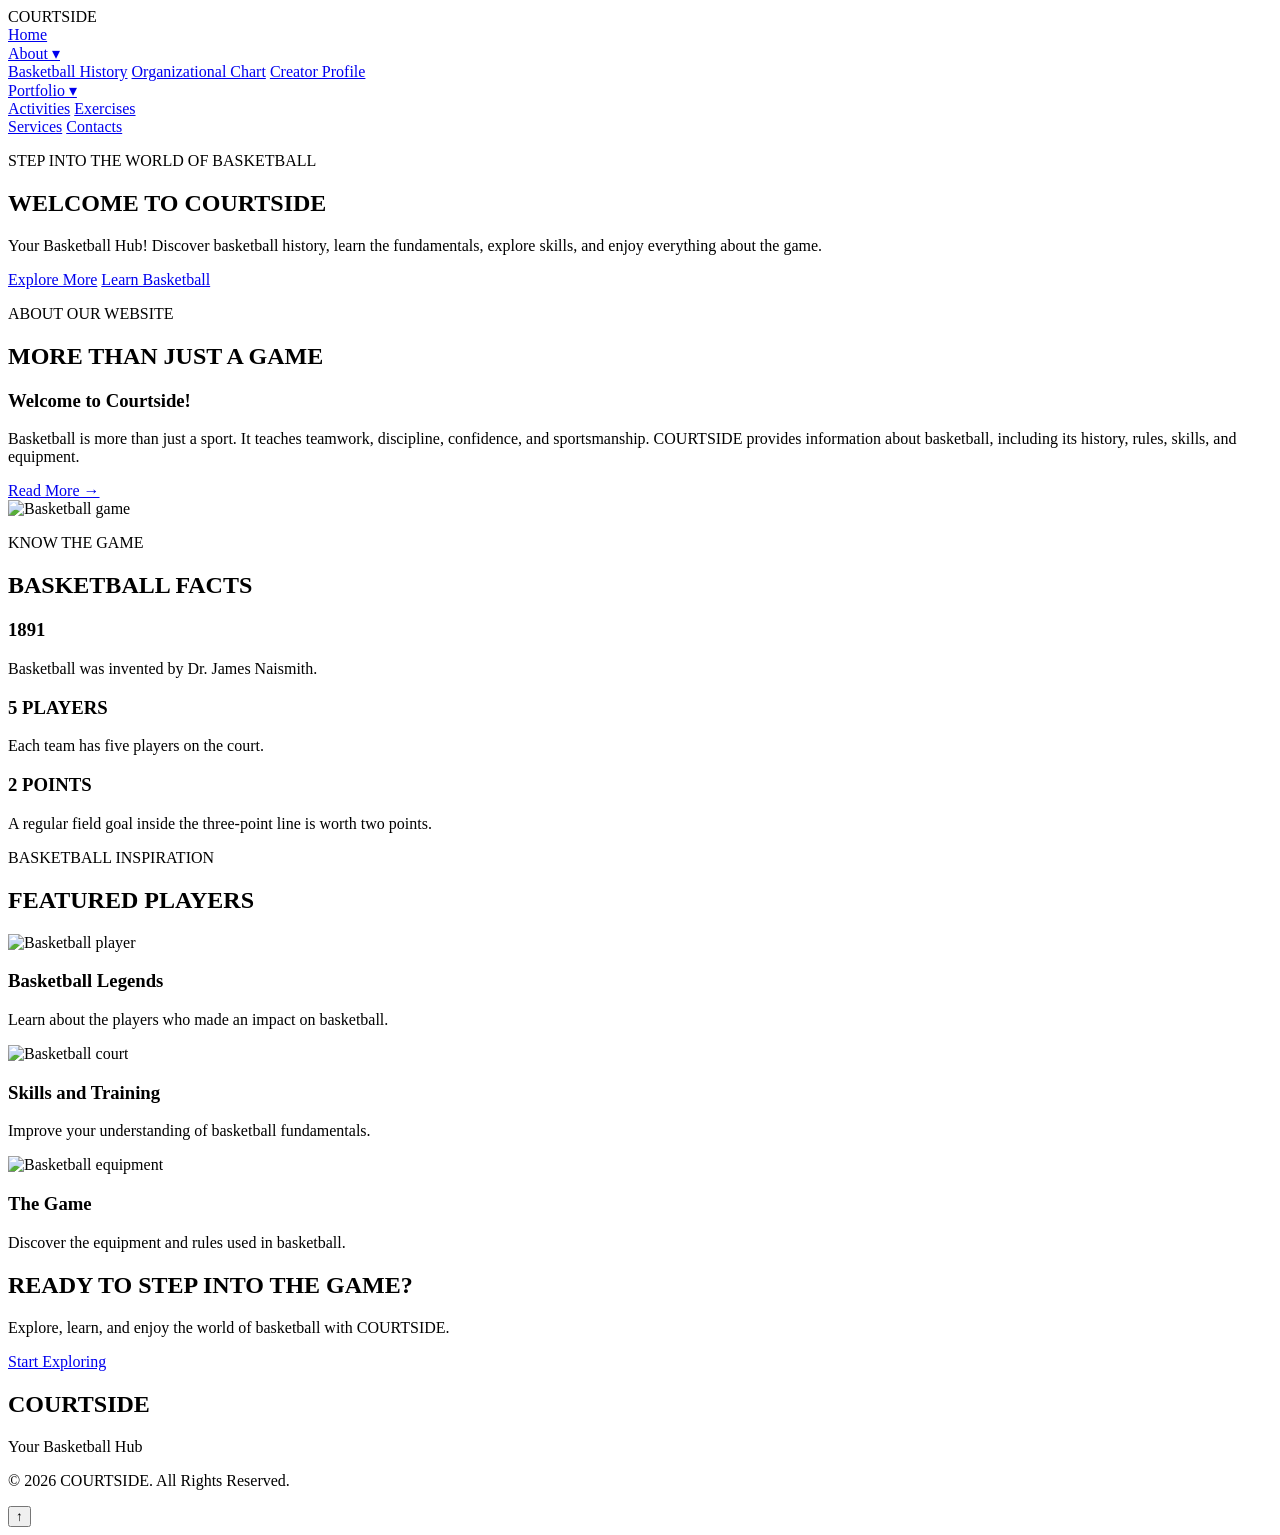
==== index.html @ 1f50c683 "Add files via upload" ====
<!DOCTYPE html>
<html lang="en">
<head>
    <meta charset="UTF-8">
    <meta name="viewport" content="width=device-width, initial-scale=1.0">
    <title>COURTSIDE | Your Basketball Hub</title>
    <link rel="stylesheet" href="css/style.css">
</head>
<body>

    <!-- HEADER -->
    <header class="header">
        <div class="logo">COURT<span>SIDE</span></div>

        <nav class="navbar">
            <a href="index.html" class="active">Home</a>

            <div class="dropdown">
                <a href="pages/about.html">About ▾</a>
                <div class="dropdown-content">
                    <a href="pages/about.html">Basketball History</a>
                    <a href="pages/about.html#organization">Organizational Chart</a>
                    <a href="pages/about.html#profile">Creator Profile</a>
                </div>
            </div>

            <div class="dropdown">
                <a href="pages/portfolio.html">Portfolio ▾</a>
                <div class="dropdown-content">
                    <a href="pages/portfolio.html">Activities</a>
                    <a href="pages/portfolio.html">Exercises</a>
                </div>
            </div>

            <a href="pages/services.html">Services</a>
            <a href="pages/contacts.html">Contacts</a>
        </nav>
    </header>

    <!-- HERO SECTION -->
    <section class="hero">
        <div class="hero-content">
            <p class="subtitle">STEP INTO THE WORLD OF BASKETBALL</p>
            <h1>WELCOME TO <span>COURTSIDE</span></h1>

            <p>
                Your Basketball Hub! Discover basketball history,
                learn the fundamentals, explore skills, and enjoy
                everything about the game.
            </p>

            <div class="hero-buttons">
                <a href="pages/about.html" class="btn">Explore More</a>
                <a href="pages/services.html" class="btn btn-outline">Learn Basketball</a>
            </div>
        </div>
    </section>

    <!-- ABOUT SECTION -->
    <section class="section">
        <div class="section-title">
            <p>ABOUT OUR WEBSITE</p>
            <h2>MORE THAN JUST A GAME</h2>
        </div>

        <div class="about-content">
            <div>
                <h3>Welcome to Courtside!</h3>
                <p>
                    Basketball is more than just a sport. It teaches
                    teamwork, discipline, confidence, and sportsmanship.
                    COURTSIDE provides information about basketball,
                    including its history, rules, skills, and equipment.
                </p>
                <a href="pages/about.html" class="text-link">Read More →</a>
            </div>

            <div class="about-image">
                <img src="https://images.unsplash.com/photo-1546519638-68e109498ffc?w=900"
                     alt="Basketball game">
            </div>
        </div>
    </section>

    <!-- BASKETBALL FACTS -->
    <section class="section facts-section">
        <div class="section-title">
            <p>KNOW THE GAME</p>
            <h2>BASKETBALL FACTS</h2>
        </div>

        <div class="card-container">
            <div class="info-card">
                <h3>1891</h3>
                <p>Basketball was invented by Dr. James Naismith.</p>
            </div>

            <div class="info-card">
                <h3>5 PLAYERS</h3>
                <p>Each team has five players on the court.</p>
            </div>

            <div class="info-card">
                <h3>2 POINTS</h3>
                <p>A regular field goal inside the three-point line is worth two points.</p>
            </div>
        </div>
    </section>

    <!-- FEATURED PLAYERS -->
    <section class="section">
        <div class="section-title">
            <p>BASKETBALL INSPIRATION</p>
            <h2>FEATURED PLAYERS</h2>
        </div>

        <div class="card-container">
            <div class="player-card">
                <img src="https://images.unsplash.com/photo-1519861531473-9200262188bf?w=600"
                     alt="Basketball player">
                <h3>Basketball Legends</h3>
                <p>Learn about the players who made an impact on basketball.</p>
            </div>

            <div class="player-card">
                <img src="https://images.unsplash.com/photo-1519861531473-9200262188bf?w=600"
                     alt="Basketball court">
                <h3>Skills and Training</h3>
                <p>Improve your understanding of basketball fundamentals.</p>
            </div>

            <div class="player-card">
                <img src="https://images.unsplash.com/photo-1504450758481-7338eba7524a?w=600"
                     alt="Basketball equipment">
                <h3>The Game</h3>
                <p>Discover the equipment and rules used in basketball.</p>
            </div>
        </div>
    </section>

    <!-- CALL TO ACTION -->
    <section class="cta">
        <h2>READY TO STEP INTO THE GAME?</h2>
        <p>Explore, learn, and enjoy the world of basketball with COURTSIDE.</p>
        <a href="pages/services.html" class="btn">Start Exploring</a>
    </section>

    <!-- FOOTER -->
    <footer class="footer">
        <h2>COURTSIDE</h2>
        <p>Your Basketball Hub</p>
        <p>© 2026 COURTSIDE. All Rights Reserved.</p>
    </footer>

    <!-- BACK TO TOP BUTTON -->
    <button id="backToTop" onclick="window.scrollTo({top: 0, behavior: 'smooth'})">
        ↑
    </button>

    <script src="js/script.js"></script>
</body>
</html>
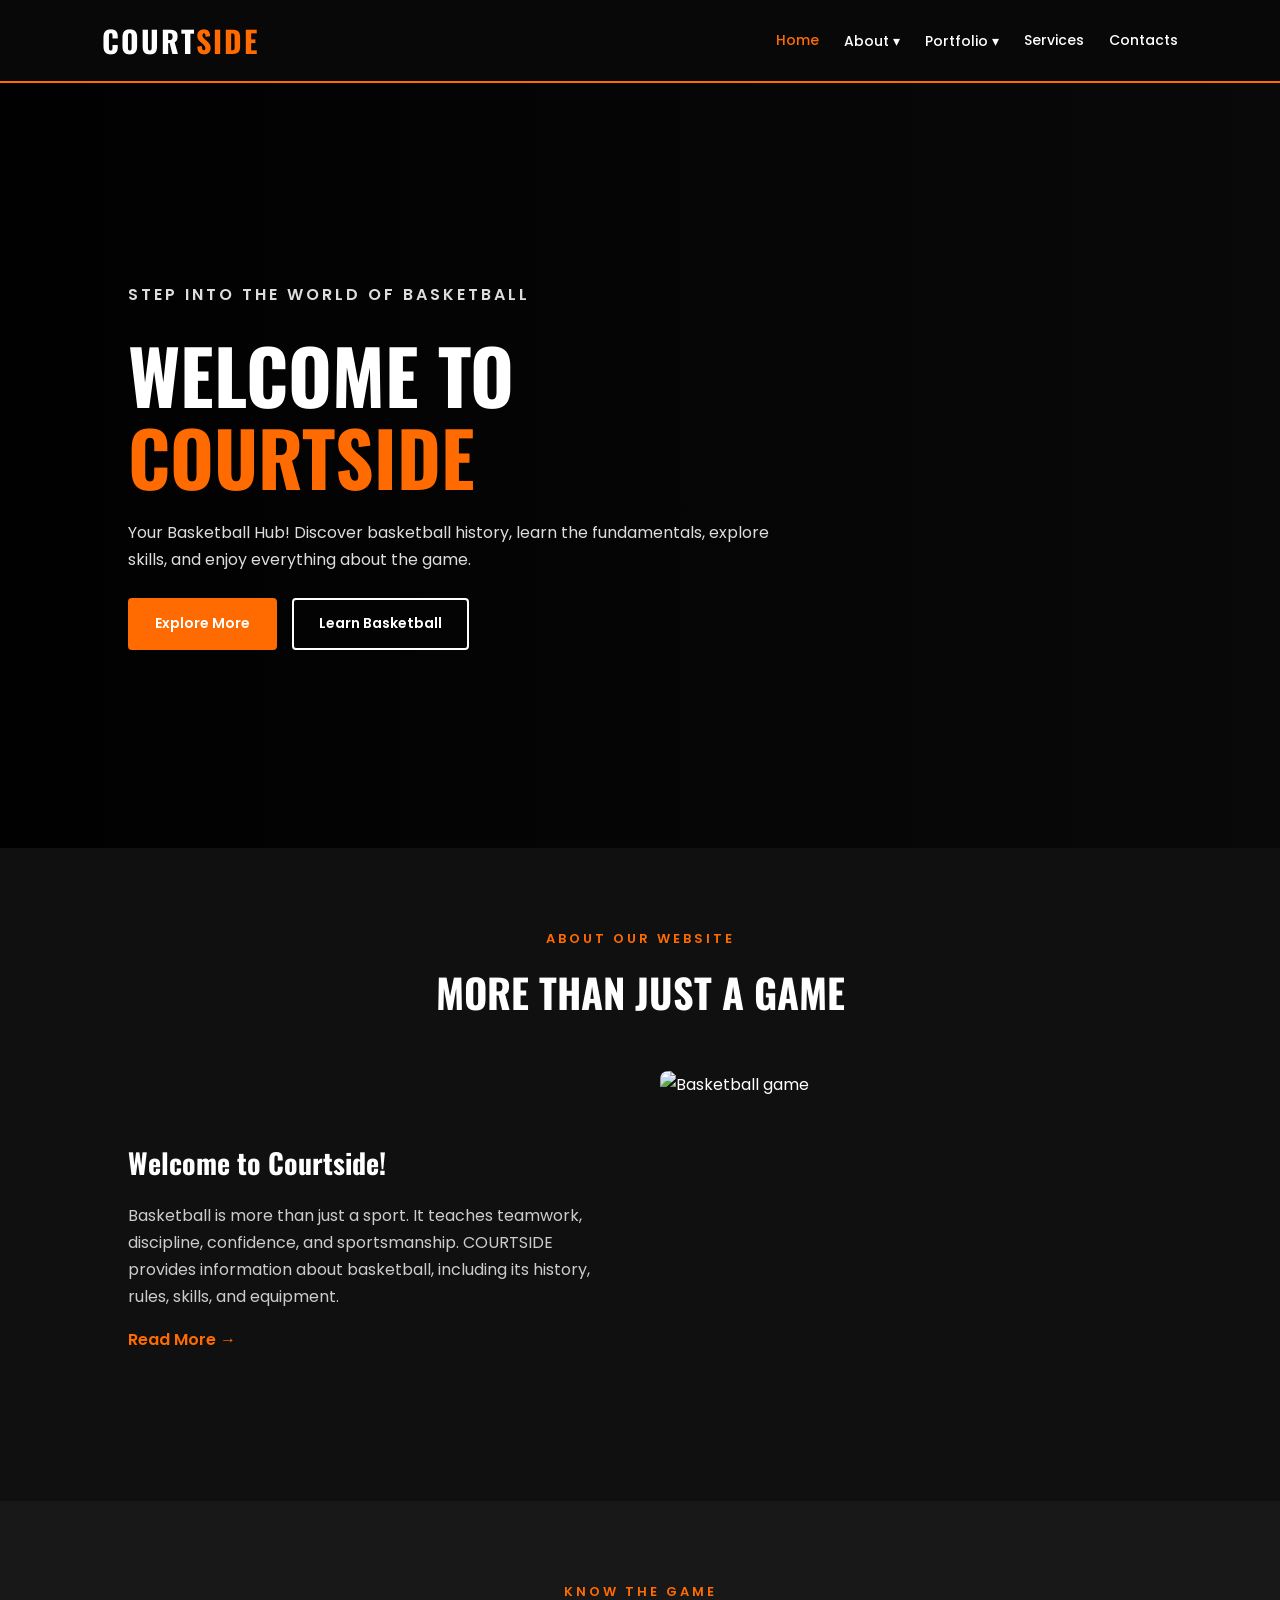
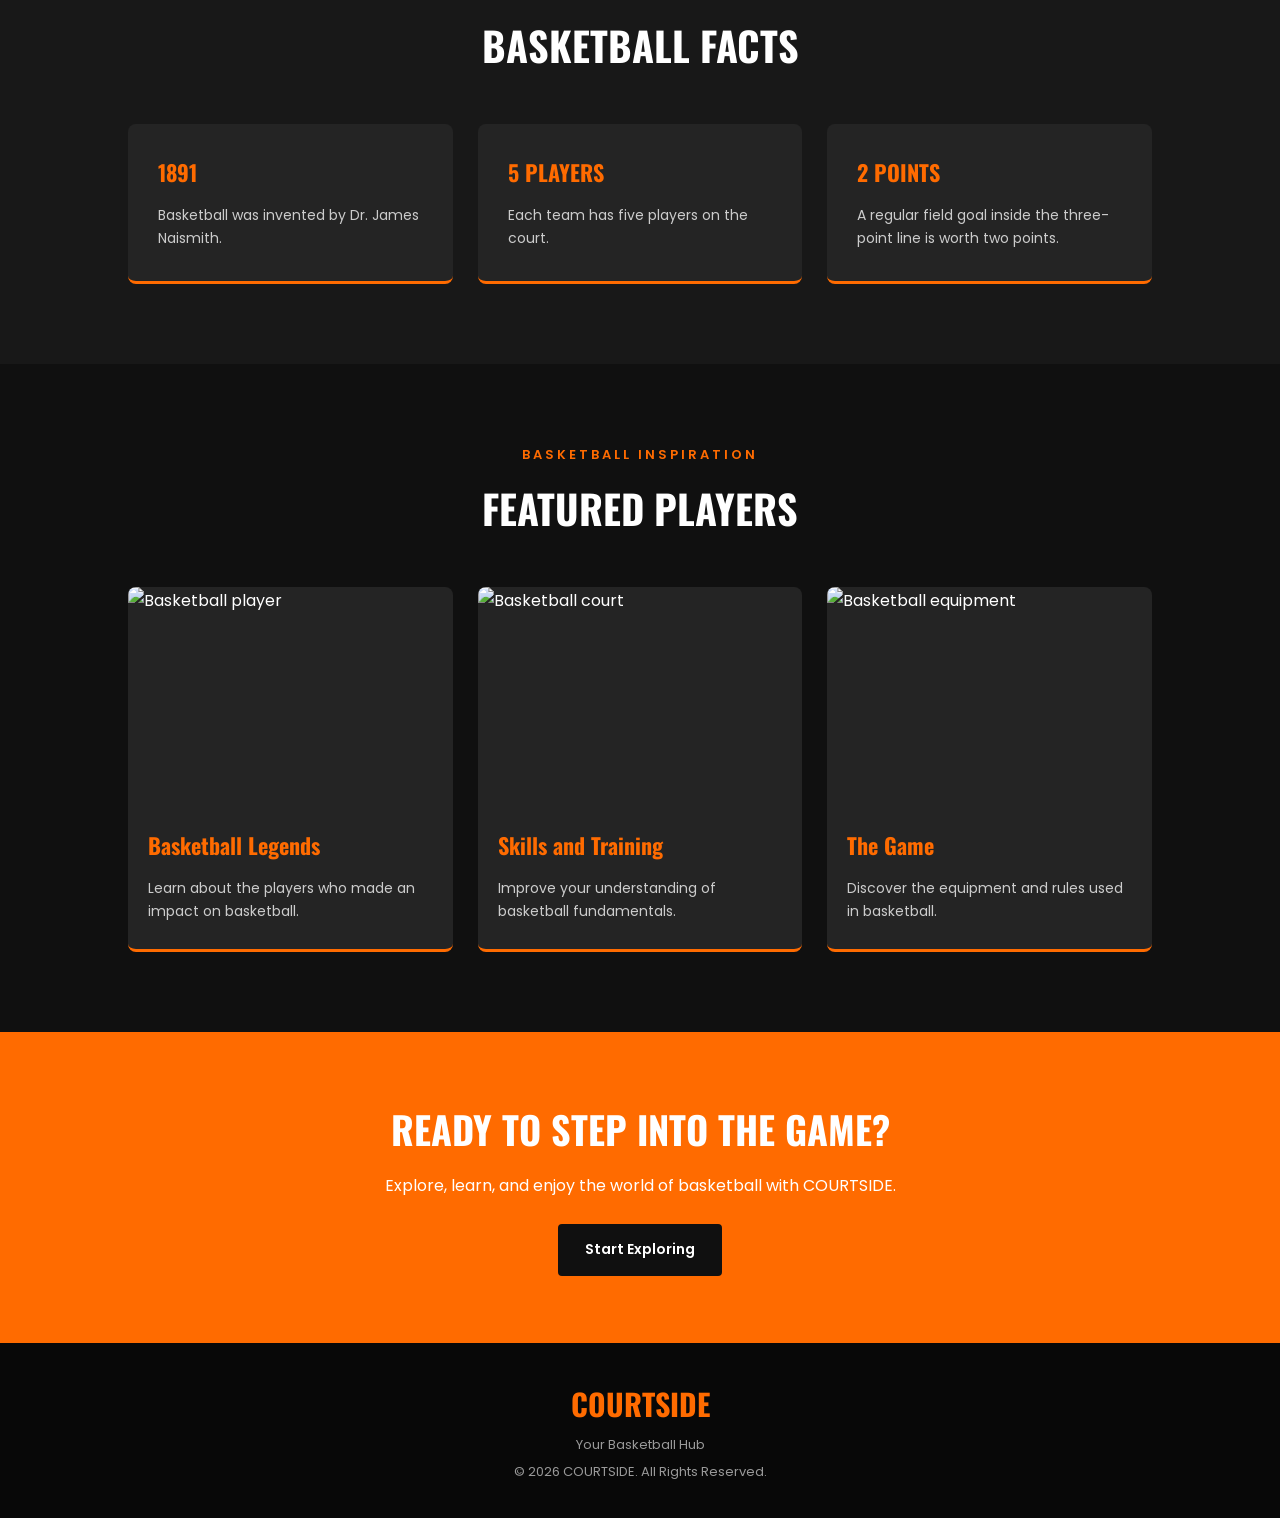
==== commit 89312664: "Fix resource paths in index.html Updated file paths for CSS and JavaScript resources in the HTML." ====
--- a/index.html
+++ b/index.html
@@ -5,7 +5,7 @@
     <meta charset="UTF-8">
     <meta name="viewport" content="width=device-width, initial-scale=1.0">
     <title>COURTSIDE | Your Basketball Hub</title>
-    <link rel="stylesheet" href="css/style.css">
+    <link rel="stylesheet" href="Website/css/style.css">
 </head>
 <body>
 
@@ -19,9 +19,9 @@
             <div class="dropdown">
                 <a href="pages/about.html">About ▾</a>
                 <div class="dropdown-content">
-                    <a href="pages/about.html">Basketball History</a>
-                    <a href="pages/about.html#organization">Organizational Chart</a>
-                    <a href="pages/about.html#profile">Creator Profile</a>
+                    <a href="Website/pages/about.html">Basketball History</a>
+                    <a href="Website/pages/about.html#organization">Organizational Chart</a>
+                    <a href="Website/pages/about.html#profile">Creator Profile</a>
                 </div>
             </div>
 
@@ -158,6 +158,6 @@
         ↑
     </button>
 
-    <script src="js/script.js"></script>
+    <script src="Website/js/script.js"></script>
 </body>
 </html>
--- a/Website/css/style.css
+++ b/Website/css/style.css
@@ -0,0 +1,759 @@
+
+/* =====================================
+   COURTSIDE - MAIN STYLE
+===================================== */
+
+@import url('https://fonts.googleapis.com/css2?family=Oswald:wght@400;500;600;700&family=Poppins:wght@300;400;500;600;700&display=swap');
+
+* {
+    margin: 0;
+    padding: 0;
+    box-sizing: border-box;
+    scroll-behavior: smooth;
+}
+
+:root {
+    --orange: #ff6b00;
+    --dark: #101010;
+    --gray: #1d1d1d;
+    --light: #f5f5f5;
+    --white: #ffffff;
+}
+
+body {
+    font-family: 'Poppins', sans-serif;
+    background: var(--dark);
+    color: var(--white);
+    line-height: 1.7;
+}
+
+a {
+    text-decoration: none;
+    color: inherit;
+}
+
+img {
+    max-width: 100%;
+    display: block;
+}
+
+/* =====================================
+   HEADER AND NAVIGATION
+===================================== */
+
+.header {
+    width: 100%;
+    min-height: 75px;
+    padding: 15px 8%;
+    background: #080808;
+    display: flex;
+    align-items: center;
+    justify-content: space-between;
+    position: sticky;
+    top: 0;
+    z-index: 1000;
+    border-bottom: 2px solid var(--orange);
+}
+
+.logo {
+    font-family: 'Oswald', sans-serif;
+    font-size: 30px;
+    font-weight: 700;
+    letter-spacing: 2px;
+}
+
+.logo span {
+    color: var(--orange);
+}
+
+.navbar {
+    display: flex;
+    align-items: center;
+    gap: 25px;
+}
+
+.navbar a {
+    font-size: 14px;
+    font-weight: 500;
+    transition: 0.3s;
+}
+
+.navbar a:hover,
+.navbar a.active {
+    color: var(--orange);
+}
+
+/* DROPDOWN */
+
+.dropdown {
+    position: relative;
+}
+
+.dropdown-content {
+    display: none;
+    position: absolute;
+    top: 100%;
+    left: 0;
+    min-width: 190px;
+    background: #1b1b1b;
+    border-top: 3px solid var(--orange);
+    padding: 10px 0;
+    z-index: 1001;
+}
+
+.dropdown-content a {
+    display: block;
+    padding: 10px 15px;
+}
+
+.dropdown-content a:hover {
+    background: #292929;
+}
+
+.dropdown:hover .dropdown-content {
+    display: block;
+}
+
+/* =====================================
+   HOME HERO SECTION
+===================================== */
+
+.hero {
+    min-height: 85vh;
+    display: flex;
+    align-items: center;
+    padding: 80px 10%;
+    background:
+        linear-gradient(90deg, rgba(0,0,0,0.95), rgba(0,0,0,0.45)),
+        url('https://images.unsplash.com/photo-1546519638-68e109498ffc?w=1600')
+        center/cover no-repeat;
+}
+
+.hero-content {
+    max-width: 650px;
+}
+
+.subtitle {
+    color: var(--orange);
+    font-weight: 600;
+    letter-spacing: 3px;
+    margin-bottom: 15px;
+}
+
+.hero h1 {
+    font-family: 'Oswald', sans-serif;
+    font-size: clamp(42px, 6vw, 75px);
+    line-height: 1.1;
+    margin-bottom: 20px;
+}
+
+.hero h1 span,
+.page-banner h1 span {
+    color: var(--orange);
+}
+
+.hero-content > p {
+    margin-bottom: 25px;
+    color: #dddddd;
+}
+
+.hero-buttons {
+    display: flex;
+    flex-wrap: wrap;
+    gap: 15px;
+}
+
+/* =====================================
+   BUTTONS
+===================================== */
+
+.btn {
+    display: inline-block;
+    background: var(--orange);
+    color: var(--white);
+    padding: 12px 25px;
+    border: 2px solid var(--orange);
+    border-radius: 4px;
+    font-size: 14px;
+    font-weight: 600;
+    cursor: pointer;
+    transition: 0.3s;
+}
+
+.btn:hover {
+    background: transparent;
+    color: var(--orange);
+    transform: translateY(-3px);
+}
+
+.btn-outline {
+    background: transparent;
+    color: var(--white);
+    border-color: var(--white);
+}
+
+.btn-outline:hover {
+    background: var(--orange);
+    border-color: var(--orange);
+    color: var(--white);
+}
+
+/* =====================================
+   PAGE BANNER
+===================================== */
+
+.page-banner {
+    min-height: 300px;
+    background:
+        linear-gradient(rgba(0,0,0,0.8), rgba(0,0,0,0.8)),
+        url('https://images.unsplash.com/photo-1504450758481-7338eba7524a?w=1500')
+        center/cover no-repeat;
+    display: flex;
+    flex-direction: column;
+    justify-content: center;
+    align-items: center;
+    text-align: center;
+    padding: 50px 20px;
+}
+
+.page-banner h1 {
+    font-family: 'Oswald', sans-serif;
+    font-size: clamp(35px, 5vw, 60px);
+}
+
+.page-banner p {
+    color: #dddddd;
+    margin-top: 10px;
+}
+
+/* =====================================
+   GENERAL SECTIONS
+===================================== */
+
+.section {
+    padding: 80px 10%;
+}
+
+.facts-section {
+    background: #181818;
+}
+
+.section-title {
+    text-align: center;
+    margin-bottom: 45px;
+}
+
+.section-title p {
+    color: var(--orange);
+    font-size: 13px;
+    font-weight: 600;
+    letter-spacing: 3px;
+}
+
+.section-title h2 {
+    font-family: 'Oswald', sans-serif;
+    font-size: clamp(28px, 4vw, 40px);
+    margin-top: 8px;
+}
+
+/* =====================================
+   ABOUT CONTENT
+===================================== */
+
+.about-content {
+    display: grid;
+    grid-template-columns: 1fr 1fr;
+    align-items: center;
+    gap: 40px;
+}
+
+.about-content h3 {
+    font-family: 'Oswald', sans-serif;
+    font-size: 28px;
+    margin-bottom: 15px;
+}
+
+.about-content p {
+    color: #cccccc;
+    margin-bottom: 15px;
+}
+
+.about-image img {
+    width: 100%;
+    height: 350px;
+    object-fit: cover;
+    border-radius: 8px;
+}
+
+.text-link {
+    color: var(--orange);
+    font-weight: 600;
+}
+
+/* =====================================
+   CARDS
+===================================== */
+
+.card-container {
+    display: grid;
+    grid-template-columns: repeat(3, 1fr);
+    gap: 25px;
+}
+
+.info-card,
+.player-card,
+.portfolio-card {
+    background: #242424;
+    padding: 30px;
+    border-radius: 8px;
+    border-bottom: 3px solid var(--orange);
+    transition: 0.3s;
+}
+
+.info-card:hover,
+.player-card:hover,
+.portfolio-card:hover {
+    transform: translateY(-8px);
+    background: #303030;
+}
+
+.info-card h3,
+.player-card h3,
+.portfolio-card h3 {
+    color: var(--orange);
+    font-family: 'Oswald', sans-serif;
+    font-size: 22px;
+    margin-bottom: 12px;
+}
+
+.info-card p,
+.player-card p,
+.portfolio-card p {
+    color: #cccccc;
+    font-size: 14px;
+}
+
+.player-card {
+    padding: 0 0 25px;
+    overflow: hidden;
+}
+
+.player-card img {
+    width: 100%;
+    height: 220px;
+    object-fit: cover;
+    margin-bottom: 20px;
+}
+
+.player-card h3,
+.player-card p {
+    margin-left: 20px;
+    margin-right: 20px;
+}
+
+.portfolio-card .btn {
+    margin-top: 20px;
+}
+
+.portfolio-icon {
+    font-size: 40px;
+    margin-bottom: 15px;
+}
+
+.portfolio-intro {
+    max-width: 750px;
+    margin: auto;
+    text-align: center;
+    color: #cccccc;
+}
+
+/* =====================================
+   ORGANIZATIONAL CHART
+===================================== */
+
+.org-chart {
+    text-align: center;
+}
+
+.org-box {
+    background: #242424;
+    border: 2px solid var(--orange);
+    border-radius: 8px;
+    padding: 20px;
+    width: 230px;
+    margin: auto;
+}
+
+.org-box h3 {
+    color: var(--orange);
+    font-family: 'Oswald', sans-serif;
+}
+
+.org-box p {
+    color: #cccccc;
+    font-size: 14px;
+}
+
+.org-line {
+    width: 2px;
+    height: 40px;
+    background: var(--orange);
+    margin: auto;
+}
+
+.org-branches {
+    display: flex;
+    justify-content: center;
+    flex-wrap: wrap;
+    gap: 25px;
+}
+
+/* =====================================
+   CREATOR PROFILE
+===================================== */
+
+.profile-container {
+    display: grid;
+    grid-template-columns: 300px 1fr;
+    gap: 40px;
+    align-items: start;
+    background: #1d1d1d;
+    padding: 35px;
+    border-radius: 10px;
+}
+
+.profile-image img {
+    width: 100%;
+    height: 350px;
+    object-fit: cover;
+    border-radius: 8px;
+    border: 3px solid var(--orange);
+}
+
+.profile-info h2 {
+    font-family: 'Oswald', sans-serif;
+    font-size: 30px;
+    color: var(--orange);
+}
+
+.profile-info h3 {
+    margin-top: 20px;
+    margin-bottom: 8px;
+}
+
+.profile-info p,
+.profile-info li {
+    color: #cccccc;
+}
+
+.profile-info ul {
+    padding-left: 20px;
+}
+
+/* =====================================
+   RULES
+===================================== */
+
+.rules-list {
+    max-width: 850px;
+    margin: auto;
+}
+
+.rule-item {
+    background: #242424;
+    border-left: 4px solid var(--orange);
+    padding: 20px;
+    margin-bottom: 15px;
+    border-radius: 5px;
+}
+
+.rule-item h3 {
+    color: var(--orange);
+    margin-bottom: 5px;
+}
+
+/* =====================================
+   QUIZ
+===================================== */
+
+.quiz-section {
+    background: #181818;
+}
+
+.quiz-box {
+    max-width: 750px;
+    margin: auto;
+    background: #242424;
+    padding: 35px;
+    border-radius: 10px;
+}
+
+.question {
+    margin-bottom: 25px;
+}
+
+.question h3 {
+    margin-bottom: 12px;
+    color: var(--orange);
+}
+
+.question label {
+    display: block;
+    margin: 8px 0;
+    color: #dddddd;
+    cursor: pointer;
+}
+
+.question input {
+    margin-right: 8px;
+    accent-color: var(--orange);
+}
+
+#quiz-result {
+    margin-top: 20px;
+    color: var(--orange);
+}
+
+/* =====================================
+   CONTACT PAGE
+===================================== */
+
+.contact-container {
+    display: grid;
+    grid-template-columns: 1fr 1.3fr;
+    gap: 40px;
+}
+
+.contact-info,
+.contact-form {
+    background: #222222;
+    padding: 30px;
+    border-radius: 8px;
+}
+
+.contact-info h2,
+.contact-form h2 {
+    font-family: 'Oswald', sans-serif;
+    font-size: 28px;
+    margin-bottom: 20px;
+}
+
+.contact-info > p {
+    color: #cccccc;
+    margin-bottom: 25px;
+}
+
+.contact-detail {
+    margin-bottom: 20px;
+}
+
+.contact-detail h3 {
+    color: var(--orange);
+}
+
+.contact-detail p {
+    color: #cccccc;
+}
+
+.social-links {
+    display: flex;
+    flex-wrap: wrap;
+    gap: 15px;
+    margin-top: 25px;
+}
+
+.social-links a {
+    color: var(--orange);
+    font-weight: 600;
+}
+
+.social-links a:hover {
+    color: var(--white);
+}
+
+.form-group {
+    margin-bottom: 20px;
+}
+
+.form-group label {
+    display: block;
+    margin-bottom: 8px;
+    font-weight: 500;
+}
+
+.form-group input,
+.form-group textarea {
+    width: 100%;
+    padding: 13px;
+    border: 1px solid #444444;
+    border-radius: 5px;
+    background: #111111;
+    color: var(--white);
+    font-family: inherit;
+    outline: none;
+}
+
+.form-group input:focus,
+.form-group textarea:focus {
+    border-color: var(--orange);
+}
+
+.form-group textarea {
+    resize: vertical;
+}
+
+#form-result {
+    margin-top: 15px;
+    color: var(--orange);
+}
+
+/* =====================================
+   CALL TO ACTION
+===================================== */
+
+.cta {
+    background: var(--orange);
+    text-align: center;
+    padding: 65px 20px;
+}
+
+.cta h2 {
+    font-family: 'Oswald', sans-serif;
+    font-size: clamp(25px, 4vw, 38px);
+    margin-bottom: 10px;
+}
+
+.cta p {
+    margin-bottom: 25px;
+}
+
+.cta .btn {
+    background: var(--dark);
+    border-color: var(--dark);
+}
+
+.cta .btn:hover {
+    background: transparent;
+    color: var(--dark);
+}
+
+/* =====================================
+   FOOTER
+===================================== */
+
+.footer {
+    background: #080808;
+    text-align: center;
+    padding: 35px 20px;
+    border-top: 2px solid var(--orange);
+}
+
+.footer h2 {
+    font-family: 'Oswald', sans-serif;
+    font-size: 30px;
+    color: var(--orange);
+}
+
+.footer p {
+    color: #999999;
+    font-size: 13px;
+    margin-top: 5px;
+}
+
+/* =====================================
+   BACK TO TOP
+===================================== */
+
+#backToTop {
+    position: fixed;
+    right: 25px;
+    bottom: 25px;
+    width: 45px;
+    height: 45px;
+    border: none;
+    border-radius: 50%;
+    background: var(--orange);
+    color: white;
+    font-size: 25px;
+    cursor: pointer;
+    display: none;
+    z-index: 999;
+}
+
+#backToTop:hover {
+    background: white;
+    color: var(--orange);
+}
+
+/* =====================================
+   RESPONSIVE DESIGN
+===================================== */
+
+@media (max-width: 900px) {
+
+    .header {
+        flex-direction: column;
+        gap: 15px;
+    }
+
+    .navbar {
+        flex-wrap: wrap;
+        justify-content: center;
+        gap: 15px;
+    }
+
+    .card-container {
+        grid-template-columns: repeat(2, 1fr);
+    }
+
+    .about-content,
+    .contact-container {
+        grid-template-columns: 1fr;
+    }
+
+    .profile-container {
+        grid-template-columns: 1fr;
+    }
+
+    .profile-image img {
+        max-width: 300px;
+        margin: auto;
+    }
+}
+
+@media (max-width: 600px) {
+
+    .section {
+        padding: 55px 6%;
+    }
+
+    .hero {
+        min-height: 75vh;
+        padding: 60px 7%;
+    }
+
+    .navbar {
+        gap: 12px;
+    }
+
+    .navbar a {
+        font-size: 12px;
+    }
+
+    .card-container {
+        grid-template-columns: 1fr;
+    }
+
+    .hero-buttons {
+        flex-direction: column;
+        align-items: flex-start;
+    }
+
+    .quiz-box {
+        padding: 20px;
+    }
+
+    .org-branches {
+        flex-direction: column;
+    }
+}
